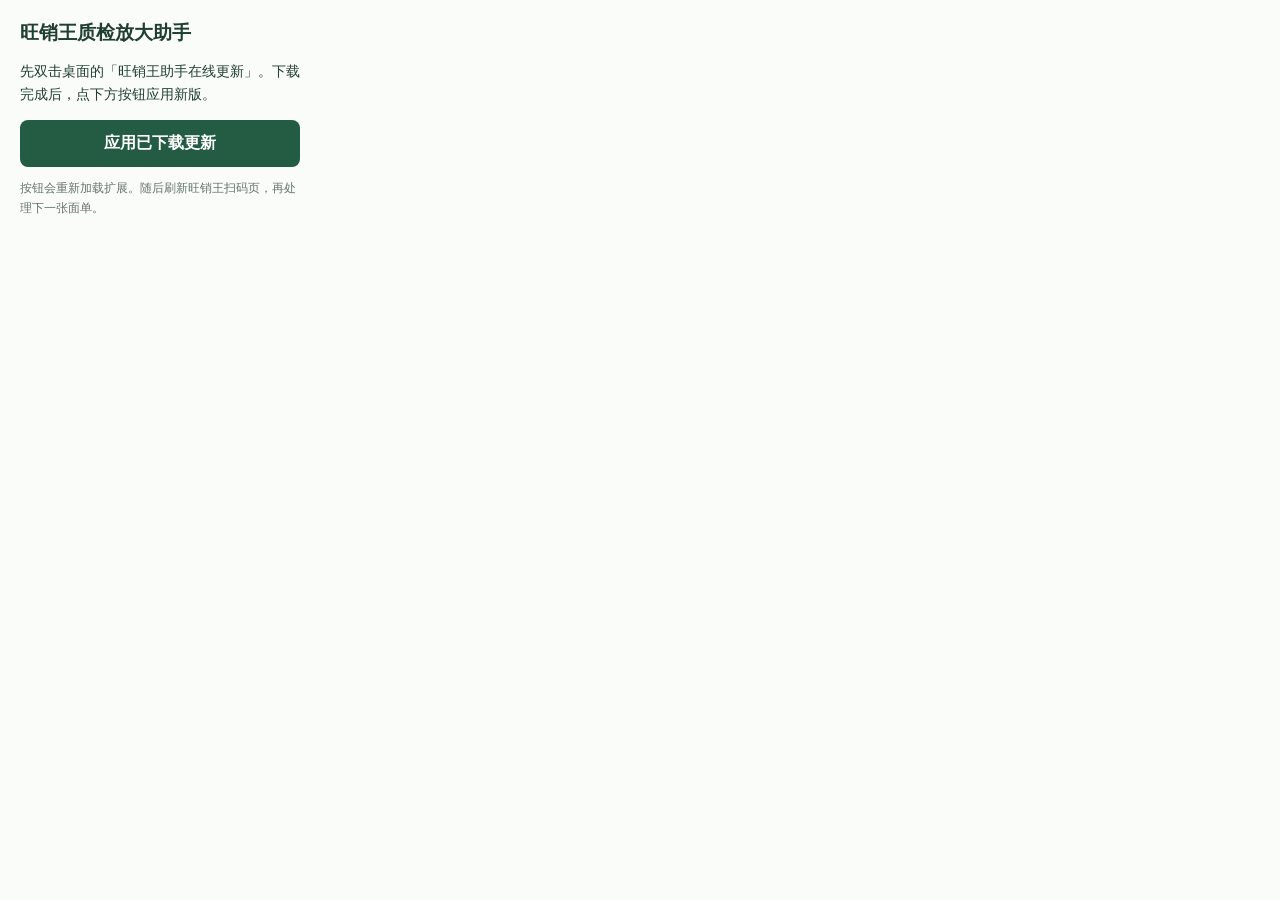
==== extension/popup.html @ 0d85bcb9 "新增质检助手在线更新安装包及签名回退机制" ====
<!doctype html>
<html lang="zh-CN"><meta charset="utf-8"><link rel="stylesheet" href="popup.css">
<title>旺销王质检放大助手</title>
<main><h1>旺销王质检放大助手</h1><p id="version"></p>
<p>先双击桌面的「旺销王助手在线更新」。下载完成后，点下方按钮应用新版。</p>
<button id="apply">应用已下载更新</button>
<p class="hint">按钮会重新加载扩展。随后刷新旺销王扫码页，再处理下一张面单。</p>
<p id="error" role="alert"></p></main><script src="popup.js"></script></html>
---- extension/popup.css ----
body{width:320px;margin:0;font:14px "Microsoft YaHei",sans-serif;color:#203e33;background:#fafcf9}main{padding:20px}h1{font-size:19px;margin:0 0 12px}p{line-height:1.65}button{width:100%;border:0;border-radius:8px;padding:13px;background:#235c43;color:white;font:700 16px "Microsoft YaHei",sans-serif;cursor:pointer}.hint{color:#66766d;font-size:12px}#error{color:#b42318}#version{font-weight:bold}
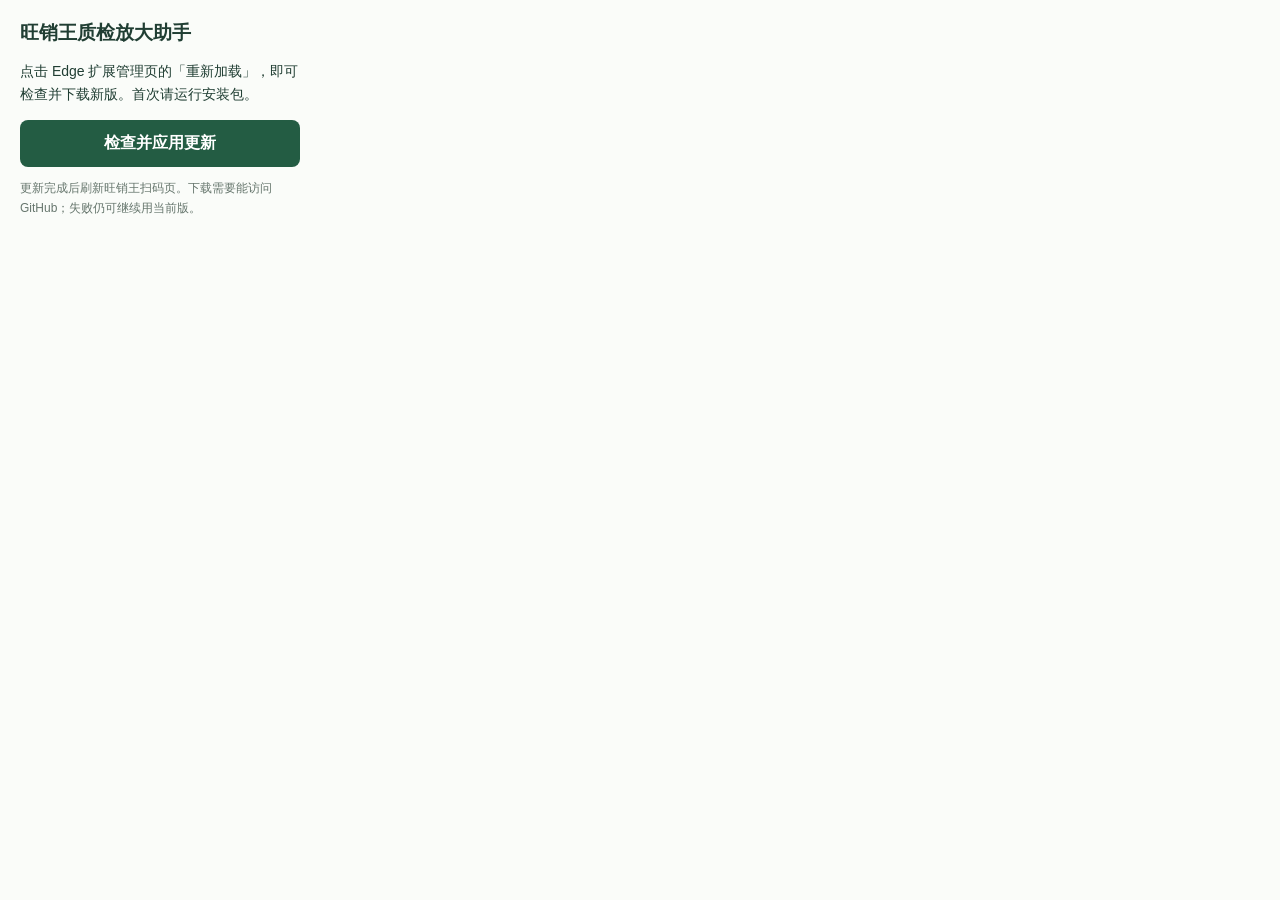
==== commit df37fbaa: "支持在 Edge 重新加载时在线更新并自动应用新版" ====
--- a/extension/popup.html
+++ b/extension/popup.html
@@ -2,7 +2,7 @@
 <html lang="zh-CN"><meta charset="utf-8"><link rel="stylesheet" href="popup.css">
 <title>旺销王质检放大助手</title>
 <main><h1>旺销王质检放大助手</h1><p id="version"></p>
-<p>先双击桌面的「旺销王助手在线更新」。下载完成后，点下方按钮应用新版。</p>
-<button id="apply">应用已下载更新</button>
-<p class="hint">按钮会重新加载扩展。随后刷新旺销王扫码页，再处理下一张面单。</p>
-<p id="error" role="alert"></p></main><script src="popup.js"></script></html>
+<p>点击 Edge 扩展管理页的「重新加载」，即可检查并下载新版。首次请运行安装包。</p>
+<button id="apply">检查并应用更新</button>
+<p class="hint">更新完成后刷新旺销王扫码页。下载需要能访问 GitHub；失败仍可继续用当前版。</p>
+<p id="status"></p><p id="error" role="alert"></p></main><script src="popup.js"></script></html>
